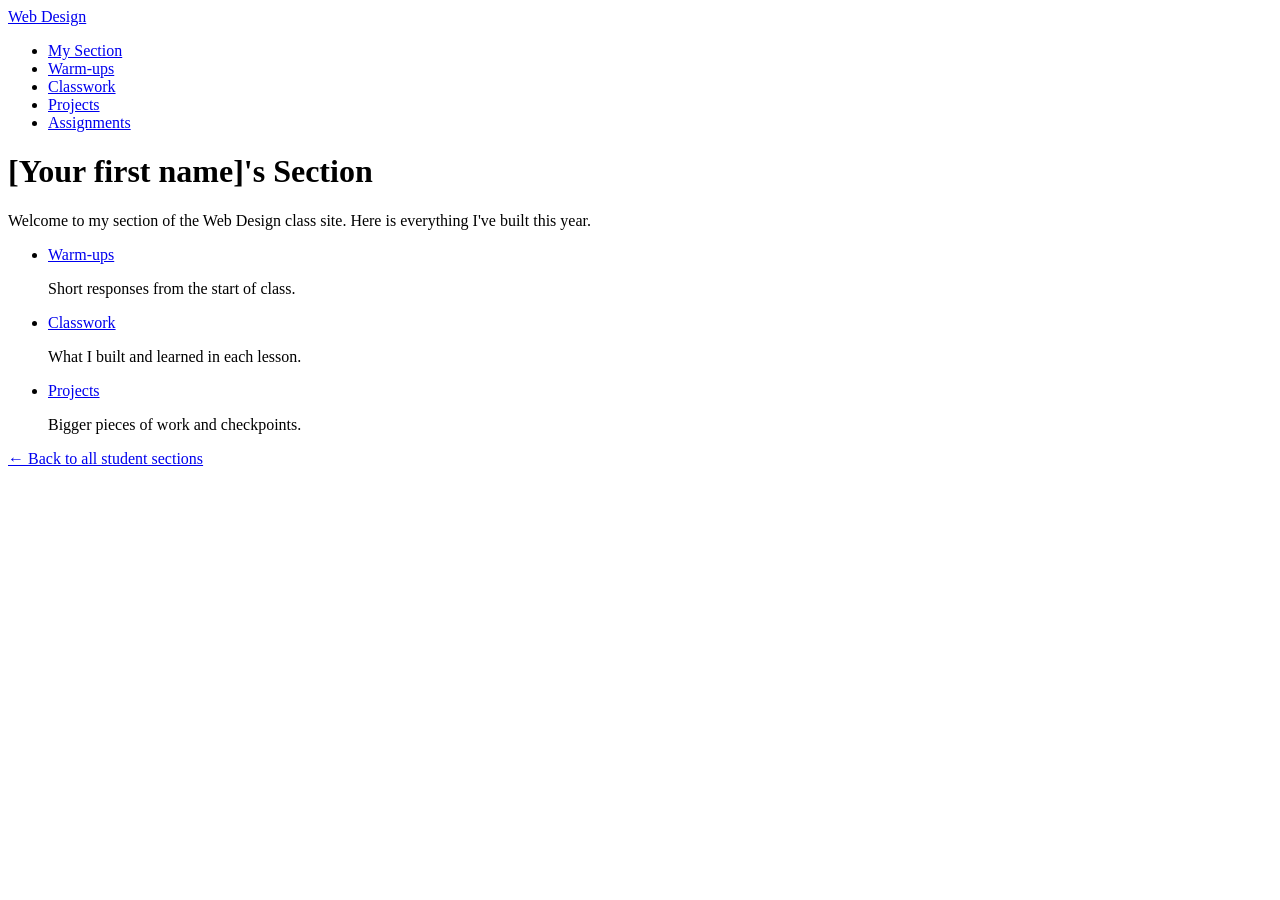
==== index.html @ 8bdfbcd4 "Initial commit" ====
<!DOCTYPE html>
<html lang="en">
<head>
  <meta charset="UTF-8">
  <meta name="viewport" content="width=device-width, initial-scale=1.0">
  <title>[Your first name]'s Section | Web Design</title>
  <link rel="stylesheet" href="style.css">
</head>
<body>
  <header>
    <nav>
      <a href="https://montverde-webdesign.github.io/" class="logo">Web Design</a>
      <ul>
        <li><a href="index.html">My Section</a></li>
        <li><a href="warm-ups/index.html">Warm-ups</a></li>
        <li><a href="classwork/index.html">Classwork</a></li>
        <li><a href="projects/index.html">Projects</a></li>
        <li><a href="https://montverde-webdesign.github.io/assignments.html">Assignments</a></li>
      </ul>
    </nav>
  </header>

  <main>
    <!-- CHANGE: put your first name in the heading and the title above -->
    <h1>[Your first name]'s Section</h1>
    <p>Welcome to my section of the Web Design class site. Here is everything I've built this year.</p>

    <ul class="categories">
      <li>
        <a href="warm-ups/index.html">Warm-ups</a>
        <p>Short responses from the start of class.</p>
      </li>
      <li>
        <a href="classwork/index.html">Classwork</a>
        <p>What I built and learned in each lesson.</p>
      </li>
      <li>
        <a href="projects/index.html">Projects</a>
        <p>Bigger pieces of work and checkpoints.</p>
      </li>
    </ul>

    <p><a href="https://montverde-webdesign.github.io/submissions.html">&larr; Back to all student sections</a></p>
  </main>
</body>
</html>
---- style.css ----
/* ==========================================================
   My section's styles
   Every page in this section uses this one file.

   Pages in this main folder link to it with:
       <link rel="stylesheet" href="style.css">
   Pages inside warm-ups, classwork, and projects use ../ to go up a folder:
       <link rel="stylesheet" href="../style.css">

   We'll write styles here starting Monday.
   ========================================================== */
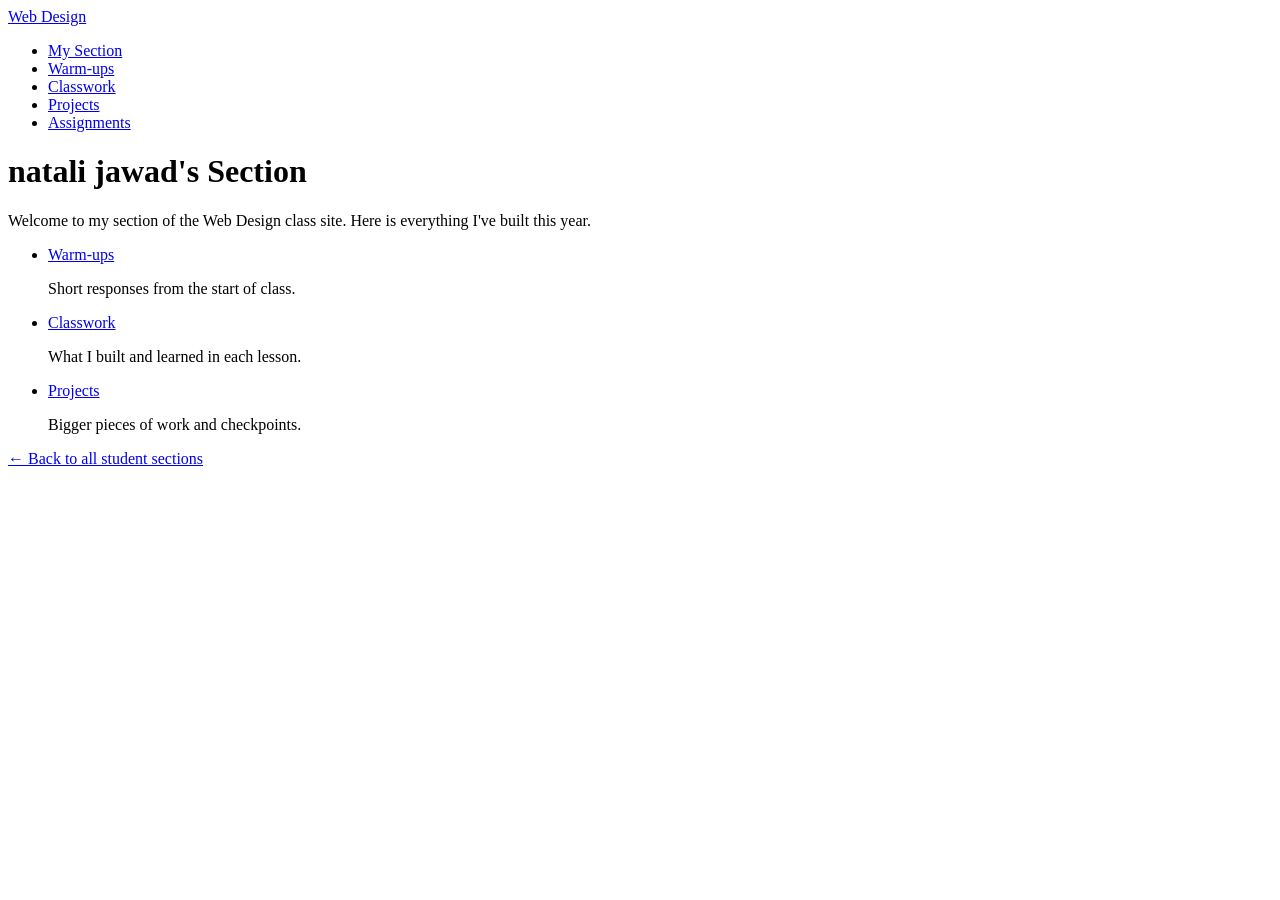
==== commit c019dc26: "first update" ====
--- a/index.html
+++ b/index.html
@@ -3,7 +3,7 @@
 <head>
   <meta charset="UTF-8">
   <meta name="viewport" content="width=device-width, initial-scale=1.0">
-  <title>[Your first name]'s Section | Web Design</title>
+  <title>natali jawad's Section | Web Design</title>
   <link rel="stylesheet" href="style.css">
 </head>
 <body>
@@ -22,7 +22,7 @@
 
   <main>
     <!-- CHANGE: put your first name in the heading and the title above -->
-    <h1>[Your first name]'s Section</h1>
+    <h1>natali jawad's Section</h1>
     <p>Welcome to my section of the Web Design class site. Here is everything I've built this year.</p>
 
     <ul class="categories">
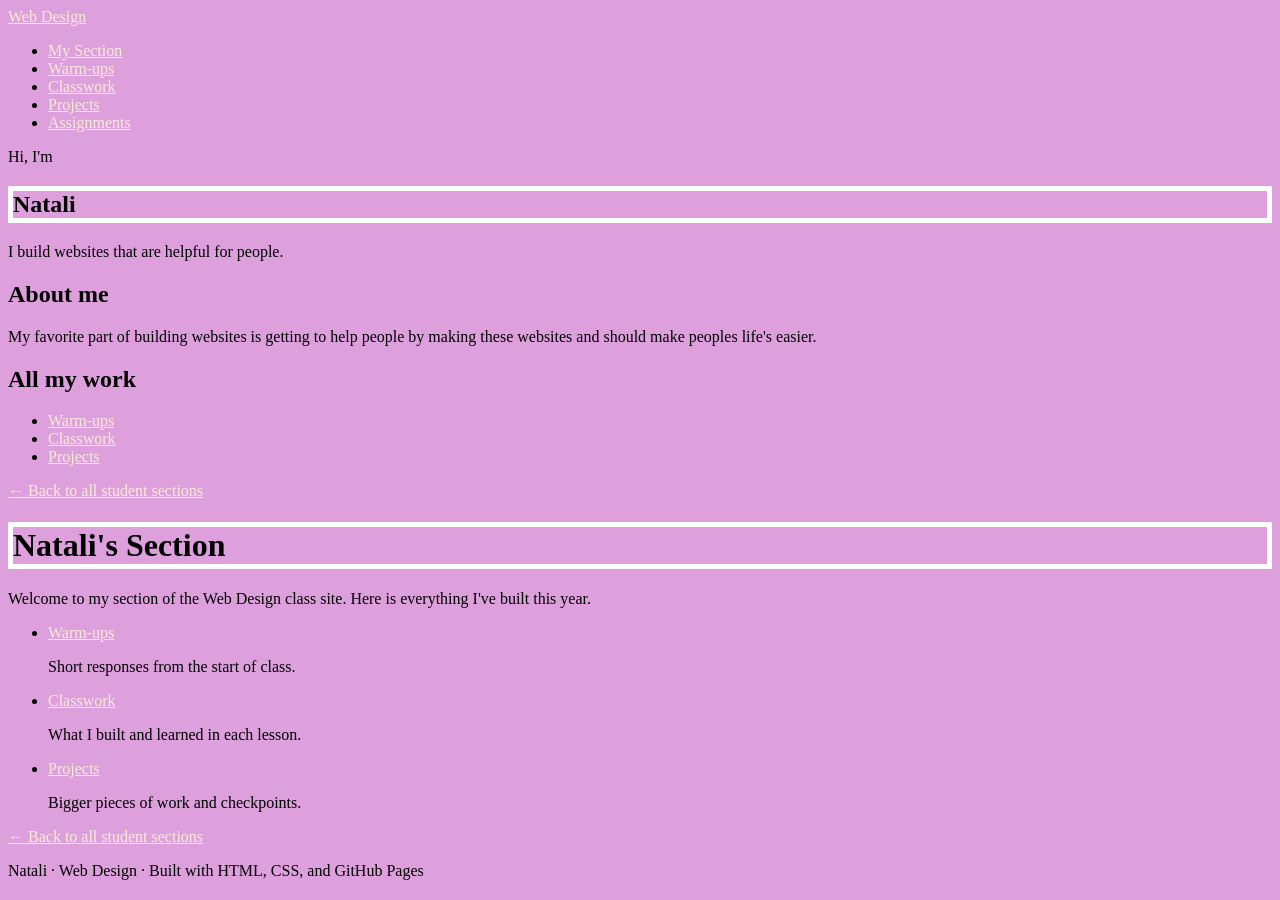
==== commit 159b9ac7: "Add portfolio hero and about me" ====
--- a/index.html
+++ b/index.html
@@ -3,7 +3,7 @@
 <head>
   <meta charset="UTF-8">
   <meta name="viewport" content="width=device-width, initial-scale=1.0">
-  <title>natali jawad's Section | Web Design</title>
+  <title>Natali Jawad's Section | Web Design</title>
   <link rel="stylesheet" href="style.css">
 </head>
 <body>
@@ -20,9 +20,29 @@
     </nav>
   </header>
 
-  <main>
+  <main><section class="hero">
+  <p class="hello">Hi, I'm</p>
+  <h1>Natali</h1>
+  <p class="intro">I build websites that are helpful for people.</p>
+</section>
+
+<section class="about">
+  <h2>About me</h2>
+  <p>My favorite part of building websites is getting to help people by making these websites and should make peoples life's easier.</p>
+</section>
+
+<section class="all-work">
+  <h2>All my work</h2>
+  <ul class="work-links">
+    <li><a href="warm-ups/index.html">Warm-ups</a></li>
+    <li><a href="classwork/index.html">Classwork</a></li>
+    <li><a href="projects/index.html">Projects</a></li>
+  </ul>
+</section>
+
+<p><a href="https://montverde-webdesign.github.io/submissions.html">&larr; Back to all student sections</a></p>
     <!-- CHANGE: put your first name in the heading and the title above -->
-    <h1>natali jawad's Section</h1>
+    <h1>Natali's Section</h1>
     <p>Welcome to my section of the Web Design class site. Here is everything I've built this year.</p>
 
     <ul class="categories">
@@ -41,6 +61,8 @@
     </ul>
 
     <p><a href="https://montverde-webdesign.github.io/submissions.html">&larr; Back to all student sections</a></p>
-  </main>
+  </main> <footer>
+  <p>Natali &middot; Web Design &middot; Built with HTML, CSS, and GitHub Pages</p>
+</footer>
 </body>
 </html>
--- a/style.css
+++ b/style.css
@@ -9,3 +9,23 @@
 
    We'll write styles here starting Monday.
    ========================================================== */
+body {
+    background-color: plum;
+}
+p{
+    font-size: 16px
+}
+p{
+    font-family:'Times New Roman', Times, serif;
+}
+h1 {
+    border: 5px soild rgba(255, 228, 196, 0.979);
+}
+h1 {
+    border: 5px solid white
+}
+a:link {
+    color:antiquewhite;
+}
+a:visited {
+color:beige;
